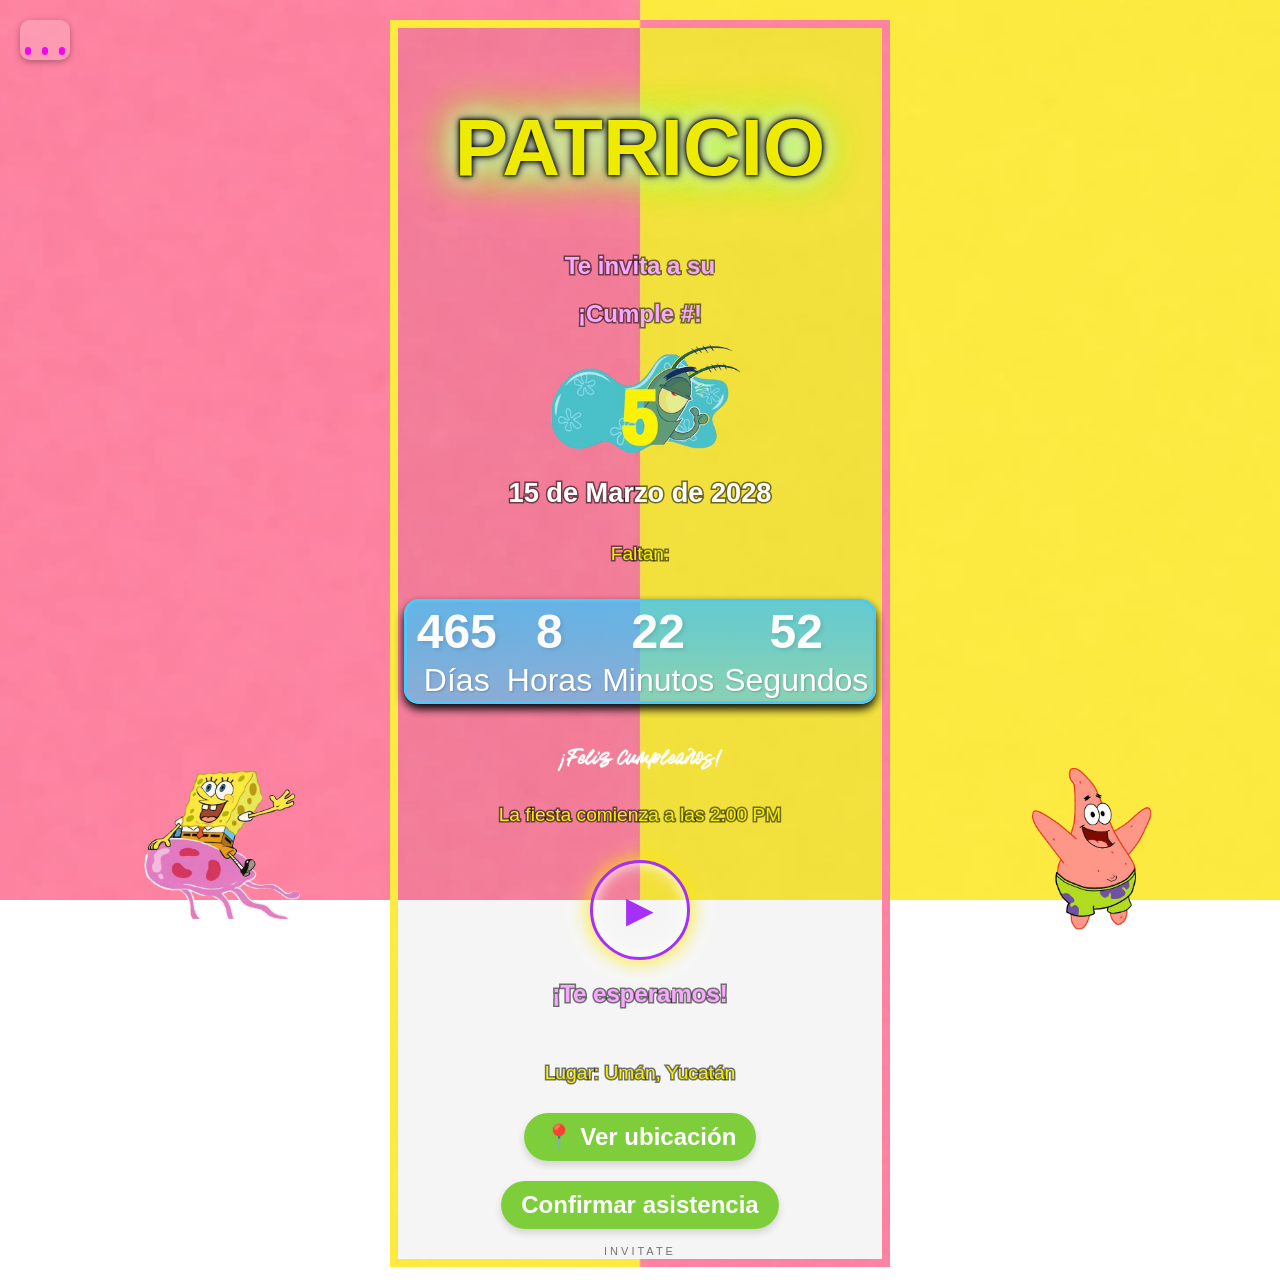
==== invitacion.html @ a4c81634 "Add files via upload" ====
<!DOCTYPE html>
<html lang="es">

<head>
    <meta charset="UTF-8">
    <meta name="viewport" content="width=device-width, initial-scale=1.0">
    <title>Invitación Patricio</title>
    <link href="https://fonts.googleapis.com/css2?family=Graduate&display=swap" rel="stylesheet">
    <link href="https://fonts.googleapis.com/css2?family=Alex+Brush&family=Cookie&family=Emblema+One&display=swap" rel="stylesheet">
    <link href="https://fonts.googleapis.com/css2?family=Bebas+Neue&display=swap" rel="stylesheet">
    <link href="https://fonts.googleapis.com/css2?family=Fredoka:wght@600;700&display=swap" rel="stylesheet">
    <link href="https://fonts.googleapis.com/css2?family=Great+Vibes&display=swap" rel="stylesheet">
    <link href="https://fonts.cdnfonts.com/css/spongeboy-me-bob" rel="stylesheet">
    <link rel="stylesheet" href="styles.css">
</head>

<body>
    <!--Video fondo-->
    <video autoplay muted loop class="video-fondo">
    <source src="imagen/" type="video/mp4">
  </video>


    <!-- Música de fondo -->
    <!-- Botón de música -->
    <div id="music-button">
        <div class="bar"></div>
        <div class="bar"></div>
        <div class="bar"></div>
    </div>

    <audio id="music" src="musica/Bob Esponja Intro.mp3" loop autoplay></audio>

    <div class="container">
        <img src="imagen/patrick.png" class="personaje bob">
        <img src="imagen/bob-removebg-preview.png" class="personaje patricio">

        <div class="confetti"></div>
        <div class="bubbles"></div>
        <div class="characters">

            <img src="imagen/Spongebob Squarepants Sticker by Tainy.gif" alt="Stitch " class="stitch ">
        </div>

        <div class="overlay ">
            <div class="imagenes-flotantes ">

                <!-- <img src="imagen/" class="flotante ">-->
            </div>
            <h1 class="title ">Patricio</h1>


            <!-- Imagen debajo del título -->

            <h2 class="subtitle ">Te invita a su</h2>
            <h2 class="subtitle ">¡Cumple #!</h2>
            <img src="imagen/numero.png" alt=" Fiesta " class="party-image ">
            <h3 class="subtitle ">15 de Marzo de 2028</h3>
            <p>Faltan:</p>
            <div class="countdown-container">
                <p class="countdown-title"></p>
                <div class="count-single">
                    <div class="count-item">
                        <span id="days">00</span>
                        <small>Días</small>
                    </div>
                    <div class="count-item">
                        <span id="hours">00</span>
                        <small>Horas</small>
                    </div>
                    <div class="count-item">
                        <span id="minutes">00</span>
                        <small>Minutos</small>
                    </div>
                    <div class="count-item">
                        <span id="seconds">00</span>
                        <small>Segundos</small>
                    </div>
                </div>
            </div>
            <div class="info-icons ">
                <div class="icon-box ">
                    <img src="imagen/Birthday Felizcumpleanos Sticker by Tamara Sofia.gif" alt="Comida " class="icon ">
                    <p>La fiesta comienza a las 2:00 PM</p>
                </div>
                <button class="kpop-play-btn" onclick="openKpopVideo()">
  ▶
</button>
                <div class="icon-box ">
                    <!--  <img src="imagen/surfe.webp " alt="Traje de baño " class="icon ">-->
                    <h2>¡Te esperamos!</h2>
                </div>
            </div>
            <div>
                <p>Lugar: Umán, Yucatán</p>
            </div>
            <div><a href="https://maps.app.goo.gl/bLZjqoZNxe1Evt8A6" target="_blank " class="btn-location ">
  📍 Ver ubicación
</a>
            </div>
            <div>
                <a href="https://wa.me/5219993698599 " target="_blank " class="btn ">Confirmar asistencia</a>
            </div>

        </div>
    </div>
    <div id="kpopModal" class="kpop-modal">
        <div class="kpop-modal-content">
            <span class="kpop-close" onclick="closeKpopVideo()">✖</span>

            <video id="kpopVideo" width="100%" controls preload="auto">
      <source src="musica/ssstik.io_@felicitube_1772563358837.mp4" type="video/mp4">
    </video>

        </div>

    </div>
    <div class="confetti"></div>
    <div class="balloons"></div>
    <div class="firma">INVITATE</div>
    <script src="script.js "></script>
    <script>
        let musicWasPlaying = false;

        function openKpopVideo() {
            const modal = document.getElementById("kpopModal");
            const video = document.getElementById("kpopVideo");
            const music = document.getElementById("bgMusic");

            modal.style.display = "flex";

            if (music && !music.paused) {
                musicWasPlaying = true;
                music.pause();
            }

            video.play();
        }

        function closeKpopVideo() {
            const modal = document.getElementById("kpopModal");
            const video = document.getElementById("kpopVideo");
            const music = document.getElementById("bgMusic");

            modal.style.display = "none";

            video.pause();
            video.currentTime = 0;

            if (music && musicWasPlaying) {
                music.play();
            }
        }
    </script>

</body>

</html>
---- styles.css ----
/* ==================== Fuentes y body ==================== */
    
    body {
        /* font-family: 'Fredoka', sans-serif;*/
        font-family: 'Spongeboy Me Bob', sans-serif;
        margin: 0;
        padding: 0;
        background: url('imagen/WhatsApp\ Image\ 2026-03-03\ at\ 7.59.51\ AM.jpeg') no-repeat center center fixed;
        background-size: cover;
        overflow-x: hidden;
        position: relative;
    }
    /*video fondo*/
    
    .video-fondo {
        position: fixed;
        /* se queda en su lugar mientras haces scroll */
        top: 0;
        left: 0;
        width: 100%;
        height: 100%;
        object-fit: cover;
        z-index: -1;
        /* detrás de todo */
    }
    /* ==================== Contenedor principal ==================== */
    
    .container {
        position: relative;
        width: 100%;
        max-width: 100%;
        padding: 0;
    }
    /* ==================== Overlay ==================== */
    
    .overlay {
        position: relative;
        max-width: 500px;
        width: 90%;
        margin: 20px auto;
        padding: 20px;
        border-radius: 20px;
        border: 8px solid transparent;
        border-image: url("./imagen/WhatsApp\ Image\ 2026-03-03\ at\ 7.59.51\ AM\ -\ copia.jpeg") 30 round;
        /*  border: 4px solid #2758f8;*/
        background: rgba(5, 5, 5, 0.041);
        box-sizing: border-box;
        z-index: 5;
        display: flex;
        flex-direction: column;
        align-items: center;
        /* centra títulos, contador, botones */
    }
    /* ==================== Títulos ==================== */
    
    h1.title {
        /* font-family: 'Fredoka', sans-serif;*/
        font-family: 'Spongeboy Me Bob', sans-serif;
        /* tipografía divertida estilo Lilo & Stitch */
        color: #fffb00ee;
        /* color base del texto */
        font-size: 5rem;
        text-align: center;
        text-transform: uppercase;
        /* efecto neón */
        -webkit-text-stroke: 3px rgba(8, 8, 8, 0.842);
        paint-order: stroke fill;
        text-shadow: 0 0 5px #000000, 0 0 10px #000000, 0 0 20px #f0f1eb, 0 0 30px #ffffff, 0 0 40px #08f008, 0 0 50px #cdfa07, 0 0 60px #faea06;
    }
    
    h2.subtitle {
        color: #f8a8ff;
        text-align: center;
        margin: 5px 0 15px 0;
        -webkit-text-stroke: 3px rgba(8, 8, 8, 0.568);
        paint-order: stroke fill;
    }
    
    h3.subtitle {
        color: #ffffff;
        font-size: 1.7em;
        text-align: center;
        margin: 5px 0 15px 0;
        -webkit-text-stroke: 3px rgba(8, 8, 8, 0.568);
        paint-order: stroke fill;
    }
    
    h2 {
        color: #f8a8ff;
        text-align: center;
        margin: 5px 0 15px 0;
        -webkit-text-stroke: 3px rgba(8, 8, 8, 0.568);
        paint-order: stroke fill;
    }
    
    p {
        color: #fffb00ee;
        box-shadow: #0089f9;
        font-size: 1.2rem;
        font-family: 'Spongeboy Me Bob', sans-serif;
        -webkit-text-stroke: 3px rgba(8, 8, 8, 0.568);
        paint-order: stroke fill;
    }
    /* ==================== Imagen debajo del título ==================== */
    
    .party-image {
        display: block;
        width: 200px;
        margin: 0 auto 15px auto;
    }
    /* ==================== Contador lineal ==================== */
    
    .countdown-container {
        display: flex;
        flex-direction: initial;
        justify-content: center;
        align-items: center;
        gap: 5px;
        padding: 2px 5px;
        border-radius: 15px;
        border: 3px solid #4ec8f8;
        background: linear-gradient(to bottom, #38c4fcc4, #4ec8f8a1);
        box-shadow: 0 5px 10px rgb(0, 0, 0);
        margin: 15px 0;
    }
    
    .count-single {
        display: flex;
        justify-content: center;
        gap: 10px;
    }
    
    .count-item {
        display: flex;
        flex-direction: column;
        align-items: center;
    }
    
    .count-item span {
        color: #fcfcfc;
        font-size: 3em;
        font-weight: bold;
        text-shadow: 2px 2px 4px rgba(0, 0, 0, 0.11);
    }
    
    .count-item small {
        color: #ffffff;
        font-size: 2em;
        margin-top: 3px;
        font-weight: 500;
        text-shadow: 1px 1px 2px rgba(0, 0, 0, 0.2);
    }
    /* ==================== Info Icons ==================== */
    
    .info-icons {
        display: flex;
        flex-direction: column;
        gap: 10px;
        align-items: center;
        margin: 15px 0;
    }
    
    .icon-box {
        display: flex;
        flex-direction: column;
        align-items: center;
        text-align: center;
        /*    border: 2px solid #2758f8;*/
        padding: 5px 10px;
        border-radius: 15px;
        /*  background: rgba(255, 255, 255, 0.1);*/
    }
    
    .icon-box img.icon {
        width: 200px;
        margin-bottom: 5px;
    }
    /* ==================== Botones ==================== */
    
    .overlay a.btn,
    .overlay a.btn-location {
        display: inline-block;
        padding: 10px 20px;
        margin: 10px 0;
        /* espacio entre ellos */
        border-radius: 25px;
        text-decoration: none;
        font-weight: bold;
        font-family: 'Spongeboy Me Bob', sans-serif;
        font-size: 1.5rem;
        color: #ffffff;
        box-shadow: 0 4px 8px rgba(0, 0, 0, 0.151);
        transition: transform 0.2s;
        z-index: 5;
    }
    
    .btn {
        background: rgba(123, 206, 55, 0.986);
    }
    
    .btn-location {
        background: rgba(123, 206, 55, 0.986);
    }
    
    .btn:hover,
    .btn-location:hover {
        transform: scale(1.05);
    }
    /* ==================== Imágenes flotantes arriba ==================== */
    
    .imagenes-flotantes {
        position: absolute;
        top: 0;
        width: 100%;
        z-index: 2;
        pointer-events: none;
    }
    
    .flotante {
        width: 80px;
        position: absolute;
        animation: floatSideUpDown 5s ease-in-out infinite;
        top: 100px;
    }
    /* Separar las dos imágenes flotantes */
    
    .flotante:nth-child(1) {
        left: 5%;
    }
    
    .flotante:nth-child(2) {
        right: 5%;
    }
    /* Animación combinada: subir/bajar y moverse lateral */
    
    @keyframes floatSideUpDown {
        0% {
            transform: translate(0, 0);
        }
        25% {
            transform: translate(10px, -15px);
        }
        50% {
            transform: translate(0, 0);
        }
        75% {
            transform: translate(-10px, -15px);
        }
        100% {
            transform: translate(0, 0);
        }
    }
    /* ==================== Imágenes de abajo (characters) ==================== */
    
    .characters {
        display: flex;
        justify-content: space-around;
        position: absolute;
        /* para colocarlas en la parte inferior */
        bottom: 150px;
        /* distancia desde abajo */
        width: 100%;
        /* ocupan todo el ancho del contenedor */
        z-index: 3;
    }
    
    .characters img {
        width: 10px;
        animation: floatUpDown 4s ease-in-out infinite;
        /* si quieres movimiento */
    }
    /* Animación de flotación */
    
    @keyframes floatUpDown {
        0% {
            transform: translateY(0);
        }
        50% {
            transform: translateY(-15px);
        }
        /* sube 15px */
        100% {
            transform: translateY(0);
        }
    }
    /* ==================== Burbujas ==================== */
    /* ==================== Confeti ==================== */
    /* ==================== Responsive ==================== */
    
    @media (max-width: 480px) {
        h1.title {
            font-size: 4em;
        }
        h2.subtitle {
            font-size: 1.8em;
        }
        .count-item span {
            font-size: 1.5em;
        }
        .count-item small {
            font-size: 0.8em;
        }
        .overlay {
            width: 95%;
            padding: 10px 15px;
        }
        .characters img,
        .flotante {
            width: 325px;
        }
    }
    /* ===== Confetti ===== */
    
    .confetti-piece {
        position: absolute;
        top: -10px;
        border-radius: 50%;
        pointer-events: none;
        animation: confetti-fall linear infinite;
    }
    
    @keyframes confetti-fall {
        0% {
            transform: translateY(0) rotate(0deg);
        }
        100% {
            transform: translateY(100vh) rotate(360deg);
        }
    }
    /*confetti con imagen*/
    
    .confetti {
        position: fixed;
        inset: 0;
        pointer-events: none;
        overflow: hidden;
        z-index: 5;
    }
    
    .confetti-piece {
        position: absolute;
        top: -10px;
        animation: fall linear forwards;
    }
    
    @keyframes fall {
        0% {
            transform: translateY(0);
            opacity: 1;
        }
        100% {
            transform: translateY( 110vh);
            opacity: 0;
        }
    }
    /* ===== Burbujas ===== */
    
    .bubble {
        position: absolute;
        bottom: -20px;
        border-radius: 50%;
        pointer-events: none;
        animation: bubble-rise linear forwards;
    }
    
    @keyframes bubble-rise {
        0% {
            transform: translateY(0);
            opacity: 0.5;
        }
        100% {
            transform: translateY(-100vh);
            opacity: 0;
        }
    }
    /*burbujas con gif*/
    
    .balloons {
        position: fixed;
        inset: 0;
        pointer-events: none;
        overflow: hidden;
        z-index: 3;
    }
    
    .balloon {
        position: absolute;
        bottom: -120px;
        background-size: contain;
        background-repeat: no-repeat;
        background-position: center;
        animation: rise 18s linear forwards;
        opacity: 0.9;
    }
    
    @keyframes rise {
        0% {
            transform: translateY(0);
        }
        100% {
            transform: translateY(-120vh);
            opacity: 0;
        }
    }
    /*musica*/
    
    #music-button {
        position: fixed;
        top: 20px;
        bottom: 20px;
        left: 20px;
        width: 40px;
        height: 30px;
        display: flex;
        justify-content: space-between;
        align-items: flex-end;
        cursor: pointer;
        z-index: 999;
        background: rgba(255, 255, 255, 0.2);
        padding: 5px;
        border-radius: 10px;
        box-shadow: 0 2px 6px rgba(0, 0, 0, 0.3);
    }
    
    .bar {
        width: 6px;
        height: 8px;
        background: linear-gradient(180deg, #ea06ff, #ff00dd);
        border-radius: 3px;
        transform-origin: bottom center;
        animation: bounce 1s infinite ease-in-out;
    }
    
    .bar:nth-child(1) {
        animation-delay: 0s;
    }
    
    .bar:nth-child(2) {
        animation-delay: 0.2s;
    }
    
    .bar:nth-child(3) {
        animation-delay: 0.4s;
    }
    /* Animación de subida y bajada */
    
    @keyframes bounce {
        0%,
        100% {
            transform: scaleY(0.3);
        }
        50% {
            transform: scaleY(1.5);
        }
    }
    /* Cuando la música está pausada, detener animación */
    
    #music-button.paused .bar {
        animation-play-state: paused;
    }
    /* BOTÓN estilo guerrera neon */
    
    .kpop-play-btn {
        width: 100px;
        height: 100px;
        border-radius: 50%;
        border: 3px solid #a630f5;
        background: transparent;
        color: #a630f5;
        font-size: 36px;
        cursor: pointer;
        transition: 0.4s;
        box-shadow: 0 0 20px #ffe600, inset 0 0 15px rgba(255, 255, 255, 0.973);
    }
    
    .kpop-play-btn:hover {
        transform: scale(1.1);
        background: #a630f5;
        color: rgba(172, 11, 150, 0.418);
        box-shadow: 0 0 40px #e23af1, 0 0 80px #816969;
    }
    /* MODAL aislado */
    
    .kpop-modal {
        display: none;
        position: fixed;
        inset: 0;
        background: rgba(0, 0, 0, 0.9);
        justify-content: center;
        align-items: center;
        z-index: 9999;
    }
    
    .kpop-modal-content {
        width: 85%;
        max-width: 800px;
        background: #a630f5;
        padding: 20px;
        border-radius: 15px;
        position: relative;
        box-shadow: 0 0 30px #fffcfe;
    }
    
    .kpop-close {
        position: absolute;
        top: 10px;
        right: 15px;
        font-size: 22px;
        cursor: pointer;
        color: #fffefe;
    }
    /* opcional: bloquear scroll solo cuando abre */
    
    .no-scroll {
        overflow: hidden;
    }
    /*imagenes laterales*/
    
    .personaje {
        position: absolute;
        top: 60%;
        width: 200px;
        opacity: 0;
    }
    /* BOB */
    
    .bob {
        right: -250px;
        width: 120px;
        animation: entrarBob 1.2s ease-out forwards, flotarBob 4s ease-in-out 1.2s infinite;
    }
    /* PATRICIO */
    
    .patricio {
        left: -250px;
        animation: entrarPatricio 1.2s ease-out 0.6s forwards, flotarPatricio 4s ease-in-out 1.8s infinite;
    }
    /* Bob se coloca un poco a la derecha del centro */
    
    @keyframes entrarBob {
        0% {
            right: -50px;
            opacity: 0;
        }
        100% {
            right: 10%;
            opacity: 1;
        }
    }
    /* Patricio se coloca un poco a la izquierda del centro */
    
    @keyframes entrarPatricio {
        0% {
            left: -80px;
            opacity: 0;
        }
        100% {
            left: 10%;
            opacity: 1;
        }
    }
    /* Flotar Bob */
    
    @keyframes flotarBob {
        0%,
        100% {
            transform: translateY(-50%);
        }
        50% {
            transform: translateY(-60%);
        }
    }
    /* Flotar Patricio */
    
    @keyframes flotarPatricio {
        0%,
        100% {
            transform: translateY(-50%);
        }
        50% {
            transform: translateY(-60%);
        }
    }
    /*Firma*/
    
    .firma {
        position: absolute;
        bottom: 10px;
        width: 100%;
        text-align: center;
        font-size: 11px;
        letter-spacing: 3px;
        font-family: 'Poppins', sans-serif;
        color: rgba(0, 0, 0, 0.664);
        opacity: 0.8;
        pointer-events: none;
        z-index: 10;
    }
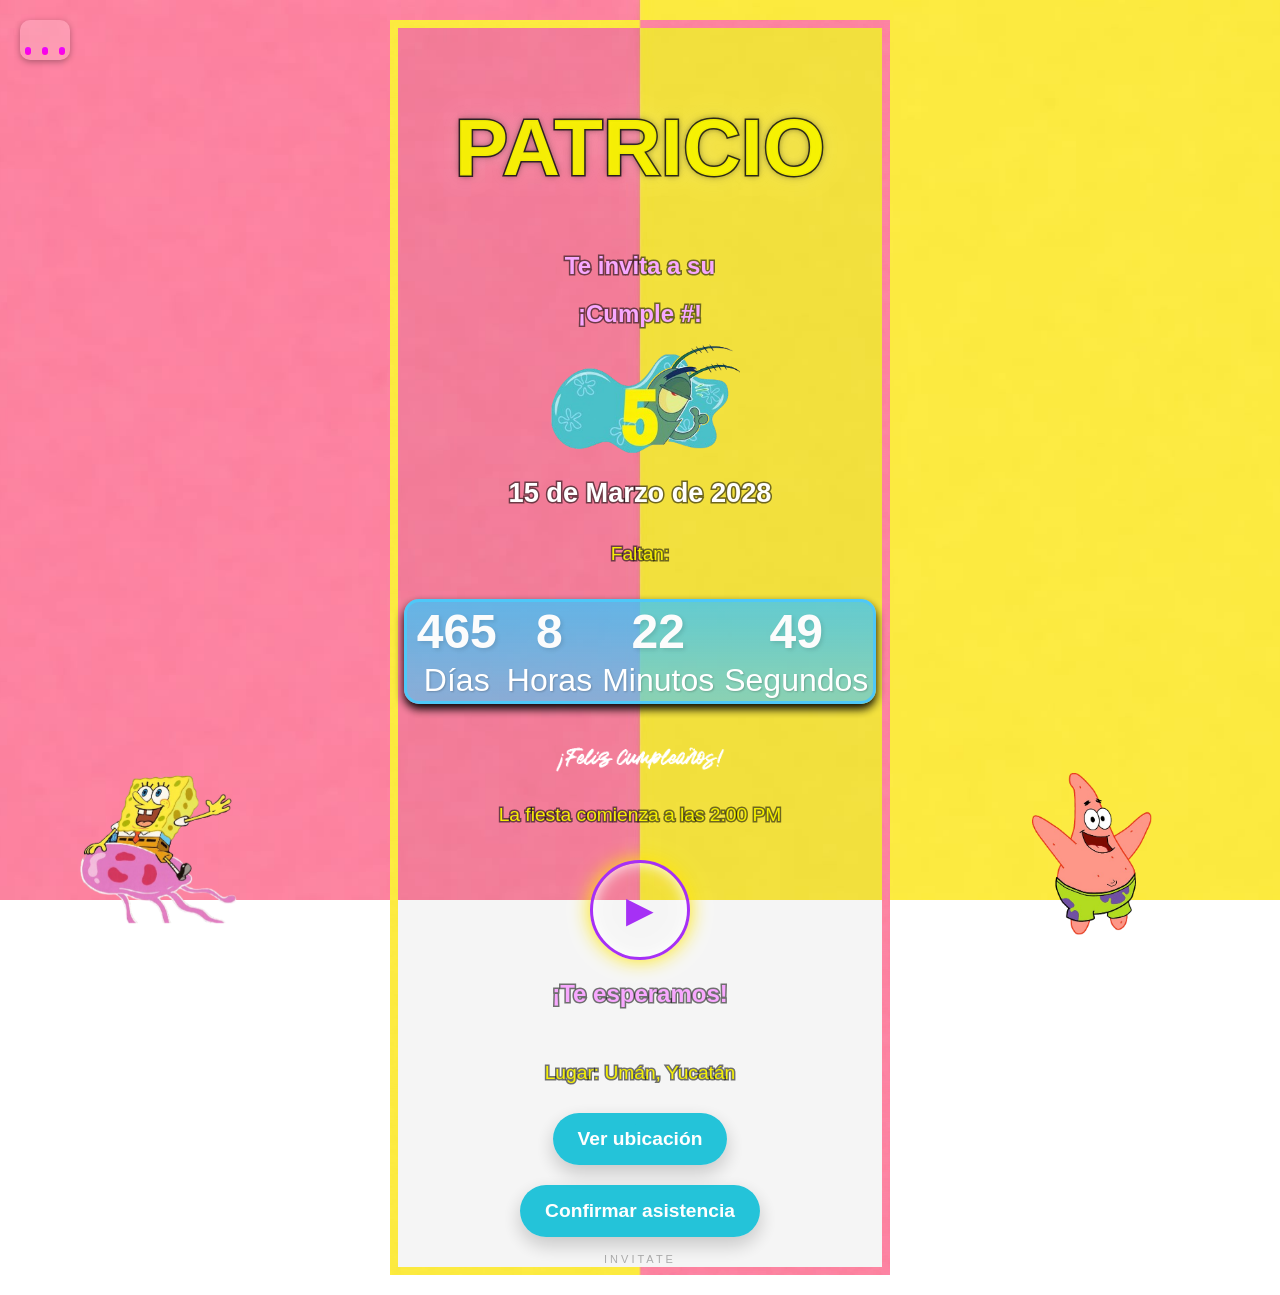
==== commit e3f9f6a8: "Add files via upload" ====
--- a/invitacion.html
+++ b/invitacion.html
@@ -95,7 +95,7 @@
                 <p>Lugar: Umán, Yucatán</p>
             </div>
             <div><a href="https://maps.app.goo.gl/bLZjqoZNxe1Evt8A6" target="_blank " class="btn-location ">
-  📍 Ver ubicación
+   Ver ubicación
 </a>
             </div>
             <div>
--- a/styles.css
+++ b/styles.css
@@ -30,6 +30,7 @@
         width: 100%;
         max-width: 100%;
         padding: 0;
+        box-shadow: 0 20 60px rgba(0, 0, 0, 0.15);
     }
     /* ==================== Overlay ==================== */
     
@@ -65,7 +66,7 @@
         /* efecto neón */
         -webkit-text-stroke: 3px rgba(8, 8, 8, 0.842);
         paint-order: stroke fill;
-        text-shadow: 0 0 5px #000000, 0 0 10px #000000, 0 0 20px #f0f1eb, 0 0 30px #ffffff, 0 0 40px #08f008, 0 0 50px #cdfa07, 0 0 60px #faea06;
+        text-shadow: 0 0 5px #0000005d, 0 0 10px #00000048, 0 0 20px #f0f1eb18, 0 0 30px #ffffff28, 0 0 40px #181a1800, 0 0 50px #2f302e00, 0 0 60px #38383800;
     }
     
     h2.subtitle {
@@ -180,26 +181,26 @@
     .overlay a.btn,
     .overlay a.btn-location {
         display: inline-block;
-        padding: 10px 20px;
+        padding: 15px 25px;
         margin: 10px 0;
         /* espacio entre ellos */
-        border-radius: 25px;
+        border-radius: 35px;
         text-decoration: none;
         font-weight: bold;
         font-family: 'Spongeboy Me Bob', sans-serif;
-        font-size: 1.5rem;
+        font-size: 1.2rem;
         color: #ffffff;
-        box-shadow: 0 4px 8px rgba(0, 0, 0, 0.151);
+        box-shadow: 0 8px 20px rgba(0, 0, 0, 0.2);
         transition: transform 0.2s;
         z-index: 5;
     }
     
     .btn {
-        background: rgba(123, 206, 55, 0.986);
+        background: #00bbd4da;
     }
     
     .btn-location {
-        background: rgba(123, 206, 55, 0.986);
+        background: #00bbd4da;
     }
     
     .btn:hover,
@@ -346,7 +347,7 @@
     @keyframes fall {
         0% {
             transform: translateY(0);
-            opacity: 1;
+            opacity: .6;
         }
         100% {
             transform: translateY( 110vh);
@@ -494,7 +495,7 @@
     .kpop-modal-content {
         width: 85%;
         max-width: 800px;
-        background: #a630f5;
+        background: #00bbd4da;
         padding: 20px;
         border-radius: 15px;
         position: relative;
@@ -521,6 +522,7 @@
         top: 60%;
         width: 200px;
         opacity: 0;
+        margin: 20 50px;
     }
     /* BOB */
     
@@ -555,7 +557,7 @@
             opacity: 0;
         }
         100% {
-            left: 10%;
+            left: 5%;
             opacity: 1;
         }
     }
@@ -592,7 +594,7 @@
         letter-spacing: 3px;
         font-family: 'Poppins', sans-serif;
         color: rgba(0, 0, 0, 0.664);
-        opacity: 0.8;
+        opacity: 0.45;
         pointer-events: none;
         z-index: 10;
     }
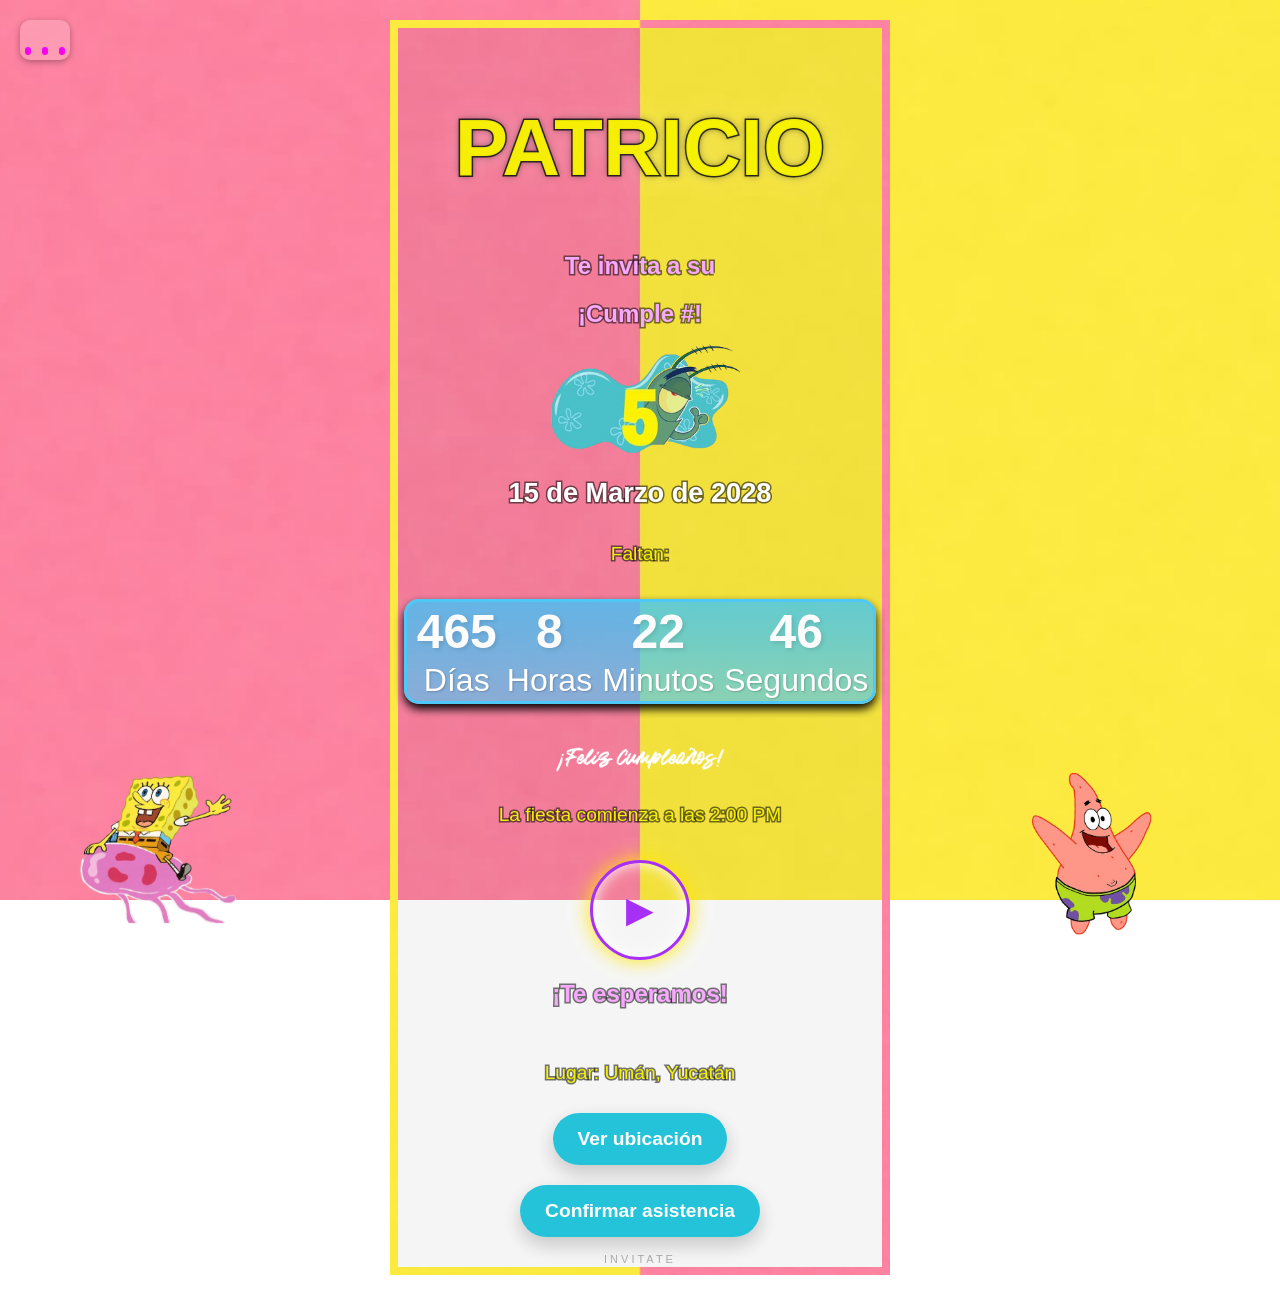
==== commit 2412ab65: "Update invitacion.html" ====
--- a/invitacion.html
+++ b/invitacion.html
@@ -94,12 +94,12 @@
             <div>
                 <p>Lugar: Umán, Yucatán</p>
             </div>
-            <div><a href="https://maps.app.goo.gl/bLZjqoZNxe1Evt8A6" target="_blank " class="btn-location ">
+            <div><a href="https://maps.app.goo.gl/TDJvyn7bx4CvQ7dB6" target="_blank " class="btn-location ">
    Ver ubicación
 </a>
             </div>
             <div>
-                <a href="https://wa.me/5219993698599 " target="_blank " class="btn ">Confirmar asistencia</a>
+                <a href="https://wa.me/5219993xxxxxx " target="_blank " class="btn ">Confirmar asistencia</a>
             </div>
 
         </div>
@@ -155,4 +155,5 @@
 
 </body>
 
-</html>+
+</html>
